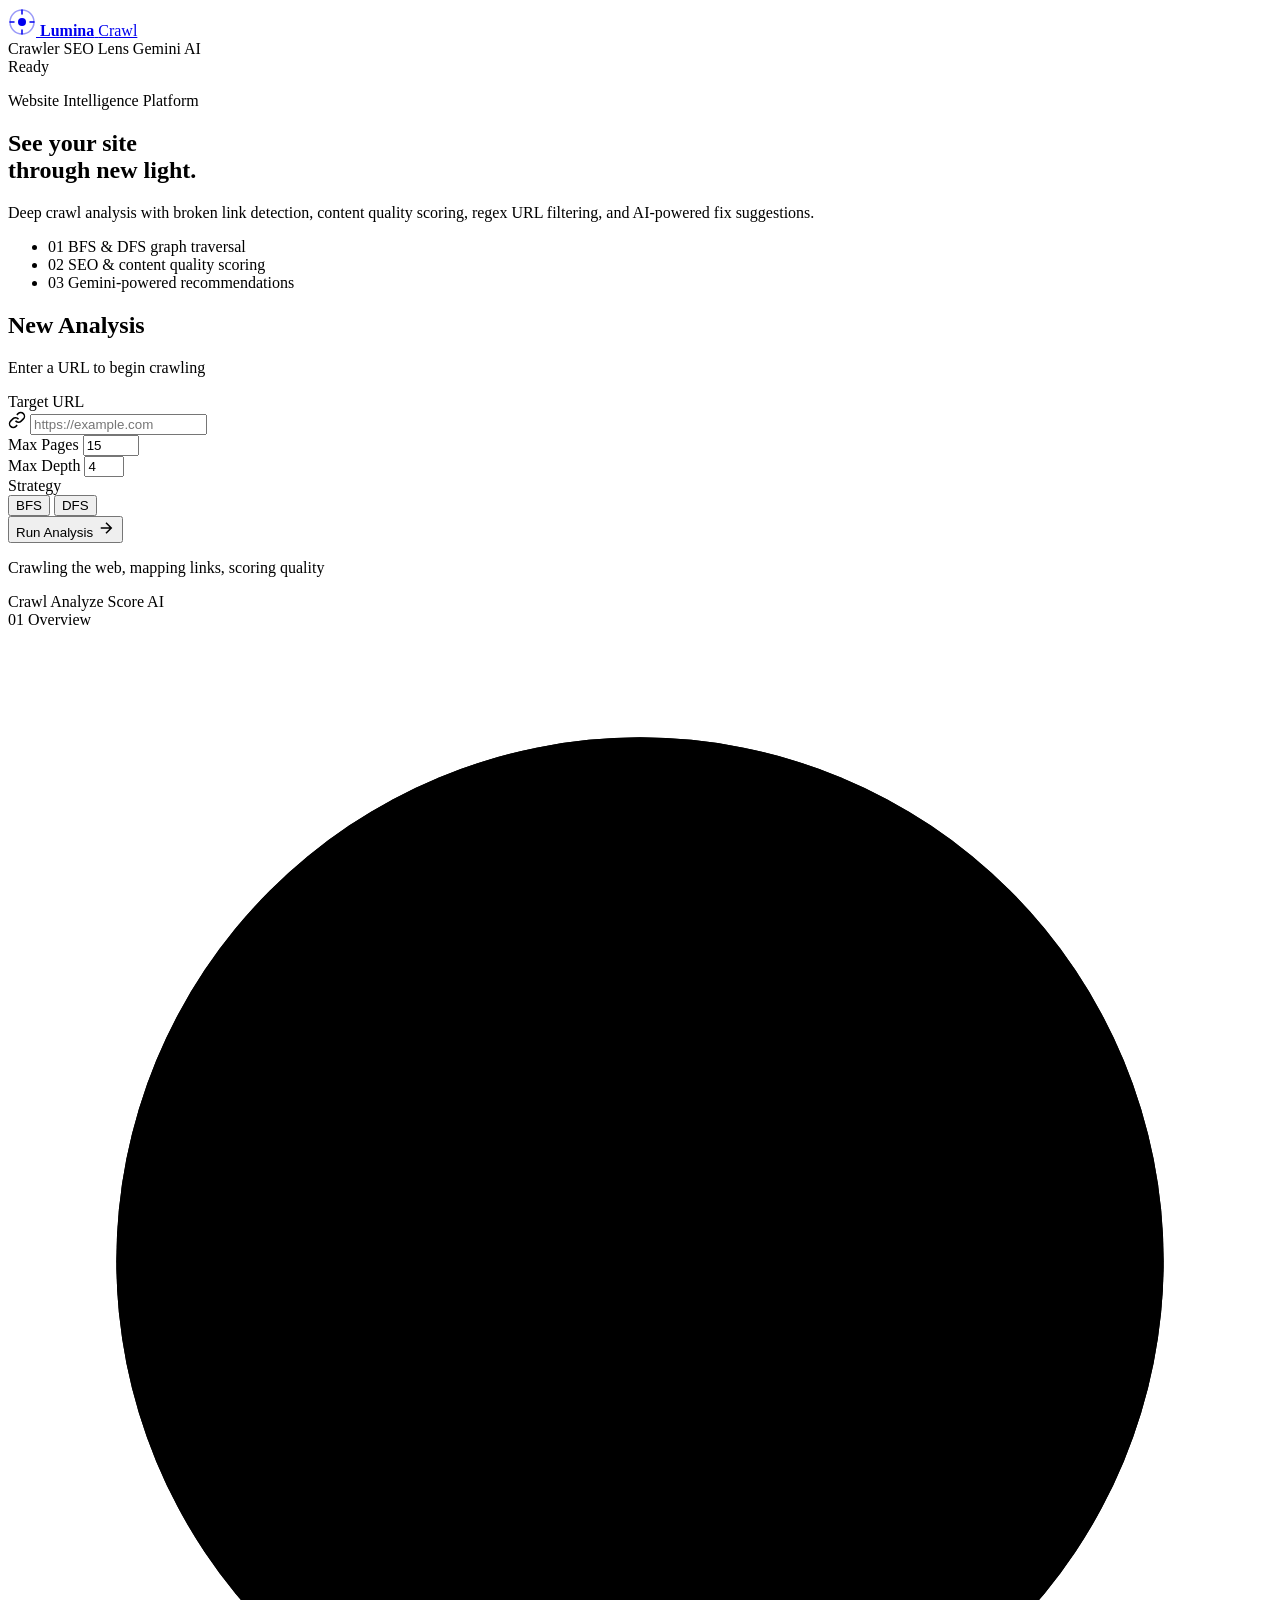
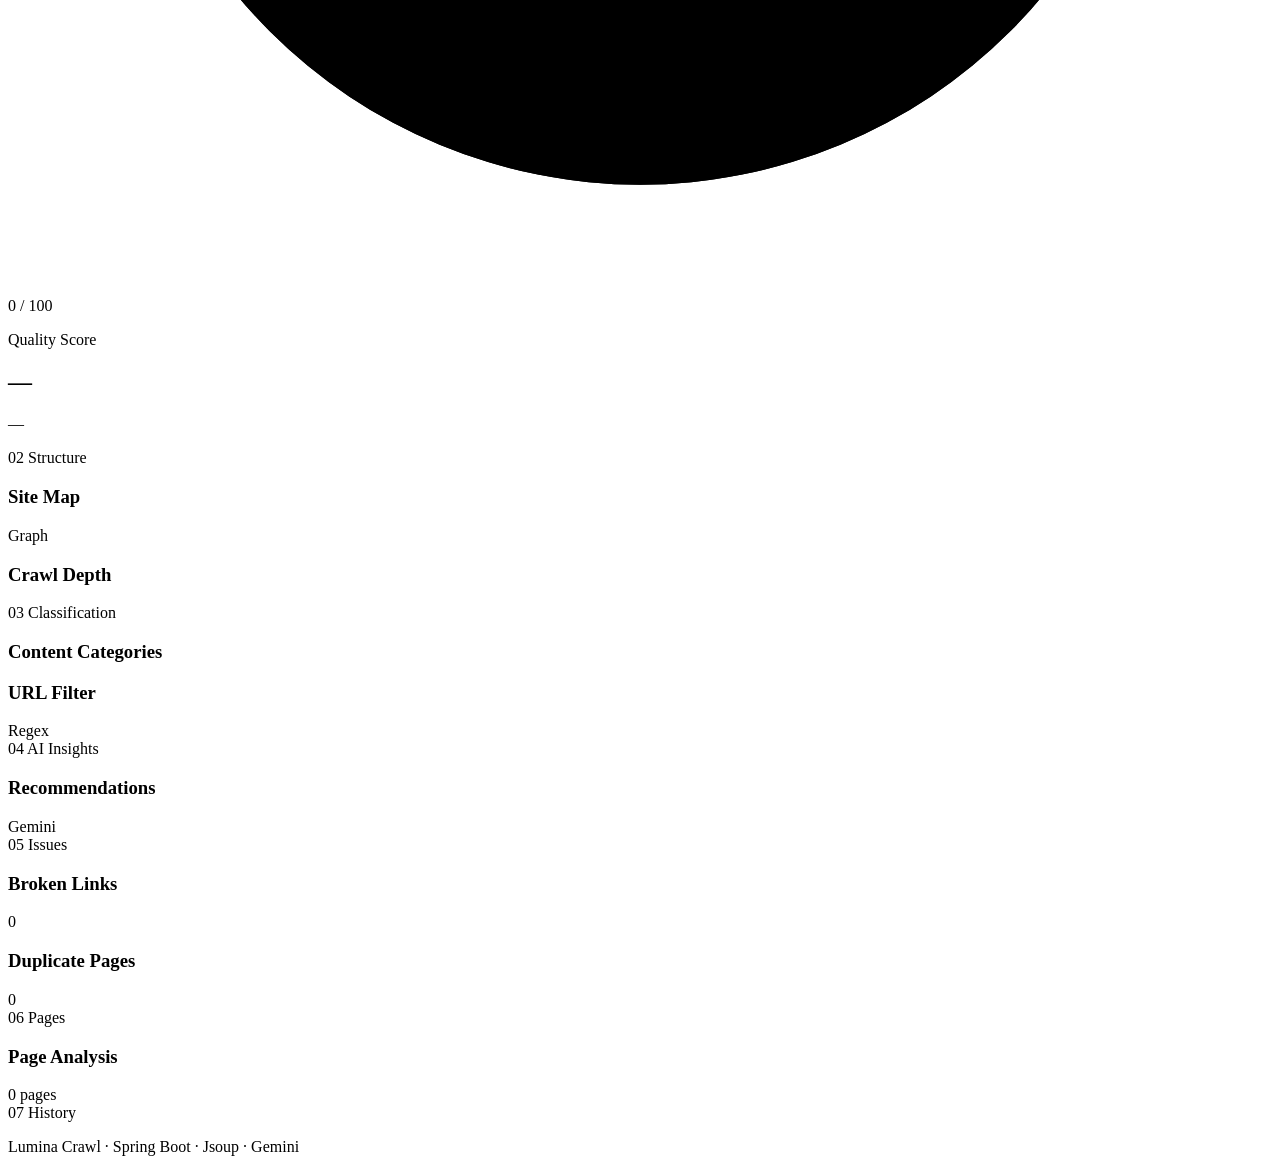
==== src/main/resources/static/index.html @ c360899d "feat: scaffold Lumina Crawl frontend shell" ====
<!DOCTYPE html>
<html lang="en">
<head>
    <meta charset="UTF-8">
    <meta name="viewport" content="width=device-width, initial-scale=1.0">
    <meta name="description" content="Lumina Crawl — AI-powered website quality analyzer with deep crawl, SEO scoring, and Gemini recommendations.">
    <title>Lumina Crawl — Website Quality Analyzer</title>
    <link rel="preconnect" href="https://fonts.googleapis.com">
    <link rel="preconnect" href="https://fonts.gstatic.com" crossorigin>
    <link href="https://fonts.googleapis.com/css2?family=Outfit:wght@300;400;500;600;700&family=Syne:wght@500;600;700;800&display=swap" rel="stylesheet">
    <link rel="stylesheet" href="/css/styles.css">
</head>
<body>
    <div class="grain" aria-hidden="true"></div>
    <div class="glow glow-a" aria-hidden="true"></div>
    <div class="glow glow-b" aria-hidden="true"></div>

    <header class="header">
        <div class="header-inner">
            <a href="/" class="logo">
                <span class="logo-icon">
                    <svg width="28" height="28" viewBox="0 0 28 28" fill="none" aria-hidden="true">
                        <circle cx="14" cy="14" r="12" stroke="currentColor" stroke-width="1.5" opacity="0.4"/>
                        <circle cx="14" cy="14" r="4" fill="currentColor"/>
                        <path d="M14 2v4M14 22v4M2 14h4M22 14h4" stroke="currentColor" stroke-width="1.5" stroke-linecap="round"/>
                    </svg>
                </span>
                <span class="logo-text">
                    <strong>Lumina</strong>
                    <span>Crawl</span>
                </span>
            </a>
            <nav class="header-nav">
                <span class="nav-tag">Crawler</span>
                <span class="nav-tag">SEO Lens</span>
                <span class="nav-tag nav-tag--accent">Gemini AI</span>
            </nav>
            <div class="status-pill">
                <span class="status-dot"></span>
                <span id="status-text">Ready</span>
            </div>
        </div>
    </header>

    <main>
        <section class="hero" id="input-section">
            <div class="hero-grid">
                <div class="hero-content">
                    <p class="eyebrow">Website Intelligence Platform</p>
                    <h1>See your site<br><span class="gradient-text">through new light.</span></h1>
                    <p class="hero-desc">Deep crawl analysis with broken link detection, content quality scoring, regex URL filtering, and AI-powered fix suggestions.</p>
                    <ul class="feature-list">
                        <li><span class="feature-num">01</span> BFS & DFS graph traversal</li>
                        <li><span class="feature-num">02</span> SEO & content quality scoring</li>
                        <li><span class="feature-num">03</span> Gemini-powered recommendations</li>
                    </ul>
                </div>

                <div class="scan-card">
                    <div class="scan-card-head">
                        <h2>New Analysis</h2>
                        <p>Enter a URL to begin crawling</p>
                    </div>
                    <form id="analyze-form" class="scan-form">
                        <div class="field">
                            <label for="url-input">Target URL</label>
                            <div class="input-wrap">
                                <svg class="input-icon" width="18" height="18" viewBox="0 0 24 24" fill="none" stroke="currentColor" stroke-width="2"><path d="M10 13a5 5 0 0 0 7.54.54l3-3a5 5 0 0 0-7.07-7.07l-1.72 1.71"/><path d="M14 11a5 5 0 0 0-7.54-.54l-3 3a5 5 0 0 0 7.07 7.07l1.71-1.71"/></svg>
                                <input type="url" id="url-input" placeholder="https://example.com" required>
                            </div>
                        </div>
                        <div class="field-row">
                            <div class="field">
                                <label for="max-pages">Max Pages</label>
                                <input type="number" id="max-pages" value="15" min="5" max="100">
                            </div>
                            <div class="field">
                                <label for="max-depth">Max Depth</label>
                                <input type="number" id="max-depth" value="4" min="1" max="8">
                            </div>
                            <div class="field">
                                <label>Strategy</label>
                                <div class="toggle" role="group" aria-label="Crawl strategy">
                                    <button type="button" class="toggle-btn active" data-strategy="BFS">BFS</button>
                                    <button type="button" class="toggle-btn" data-strategy="DFS">DFS</button>
                                </div>
                            </div>
                        </div>
                        <button type="submit" class="btn-primary" id="scan-btn">
                            <span>Run Analysis</span>
                            <svg width="18" height="18" viewBox="0 0 24 24" fill="none" stroke="currentColor" stroke-width="2"><path d="M5 12h14M12 5l7 7-7 7"/></svg>
                        </button>
                    </form>
                </div>
            </div>

            <div id="loading" class="loading hidden">
                <div class="loading-card">
                    <div class="loading-orbit">
                        <div class="orbit-ring"></div>
                        <div class="orbit-core"></div>
                    </div>
                    <p class="loading-text">Crawling the web, mapping links, scoring quality</p>
                    <div class="loading-steps">
                        <span class="step active" data-step="0">Crawl</span>
                        <span class="step-line"></span>
                        <span class="step" data-step="1">Analyze</span>
                        <span class="step-line"></span>
                        <span class="step" data-step="2">Score</span>
                        <span class="step-line"></span>
                        <span class="step" data-step="3">AI</span>
                    </div>
                </div>
            </div>
        </section>

        <section id="results" class="dashboard hidden">
            <div id="warnings-banner" class="alert hidden"></div>

            <div class="dash-section">
                <div class="section-label"><span>01</span> Overview</div>
                <div class="overview-card">
                    <div class="score-block">
                        <div class="score-ring" id="score-ring">
                            <svg viewBox="0 0 140 140">
                                <circle class="ring-track" cx="70" cy="70" r="58"/>
                                <circle class="ring-progress" cx="70" cy="70" r="58" id="score-circle"/>
                            </svg>
                            <div class="score-inner">
                                <span id="overall-score" class="score-num">0</span>
                                <span class="score-max">/ 100</span>
                            </div>
                        </div>
                        <p class="score-label">Quality Score</p>
                    </div>
                    <div class="overview-meta">
                        <h2 id="analyzed-url" class="site-url">—</h2>
                        <p id="crawl-info" class="site-meta">—</p>
                        <div class="chip-row" id="score-chips"></div>
                    </div>
                </div>
                <div class="metrics-grid" id="metrics-grid"></div>
            </div>

            <div class="dash-section">
                <div class="section-label"><span>02</span> Structure</div>
                <div class="panel-grid">
                    <article class="panel">
                        <header class="panel-header">
                            <h3>Site Map</h3>
                            <span class="badge">Graph</span>
                        </header>
                        <div id="site-tree" class="site-tree"></div>
                    </article>
                    <article class="panel">
                        <header class="panel-header">
                            <h3>Crawl Depth</h3>
                        </header>
                        <div id="depth-chart" class="depth-chart"></div>
                    </article>
                </div>
            </div>

            <div class="dash-section">
                <div class="section-label"><span>03</span> Classification</div>
                <div class="panel-grid">
                    <article class="panel">
                        <header class="panel-header"><h3>Content Categories</h3></header>
                        <div id="categories" class="tags"></div>
                    </article>
                    <article class="panel">
                        <header class="panel-header">
                            <h3>URL Filter</h3>
                            <span class="badge">Regex</span>
                        </header>
                        <div id="url-classifications" class="scroll-list"></div>
                    </article>
                </div>
            </div>

            <div class="dash-section">
                <div class="section-label"><span>04</span> AI Insights</div>
                <article class="panel panel--wide">
                    <header class="panel-header">
                        <h3>Recommendations</h3>
                        <span class="badge badge--mint">Gemini</span>
                    </header>
                    <div id="ai-recommendations" class="ai-grid"></div>
                </article>
            </div>

            <div class="dash-section">
                <div class="section-label"><span>05</span> Issues</div>
                <div class="panel-grid">
                    <article class="panel">
                        <header class="panel-header">
                            <h3>Broken Links</h3>
                            <span class="badge badge--warn" id="broken-count">0</span>
                        </header>
                        <div id="broken-links" class="scroll-list"></div>
                    </article>
                    <article class="panel">
                        <header class="panel-header">
                            <h3>Duplicate Pages</h3>
                            <span class="badge badge--warn" id="duplicate-count">0</span>
                        </header>
                        <div id="duplicate-pages" class="scroll-list"></div>
                    </article>
                </div>
            </div>

            <div class="dash-section">
                <div class="section-label"><span>06</span> Pages</div>
                <article class="panel panel--wide">
                    <header class="panel-header">
                        <h3>Page Analysis</h3>
                        <span class="badge" id="page-count">0 pages</span>
                    </header>
                    <div id="pages-table" class="data-table"></div>
                </article>
            </div>

            <div class="dash-section">
                <div class="section-label"><span>07</span> History</div>
                <div id="history-list" class="history-grid"></div>
            </div>
        </section>
    </main>

    <footer class="footer">
        <p>Lumina Crawl &middot; Spring Boot &middot; Jsoup &middot; Gemini</p>
    </footer>

    <div id="toast" class="toast hidden" role="alert"></div>

    <script src="/js/app.js"></script>
</body>
</html>
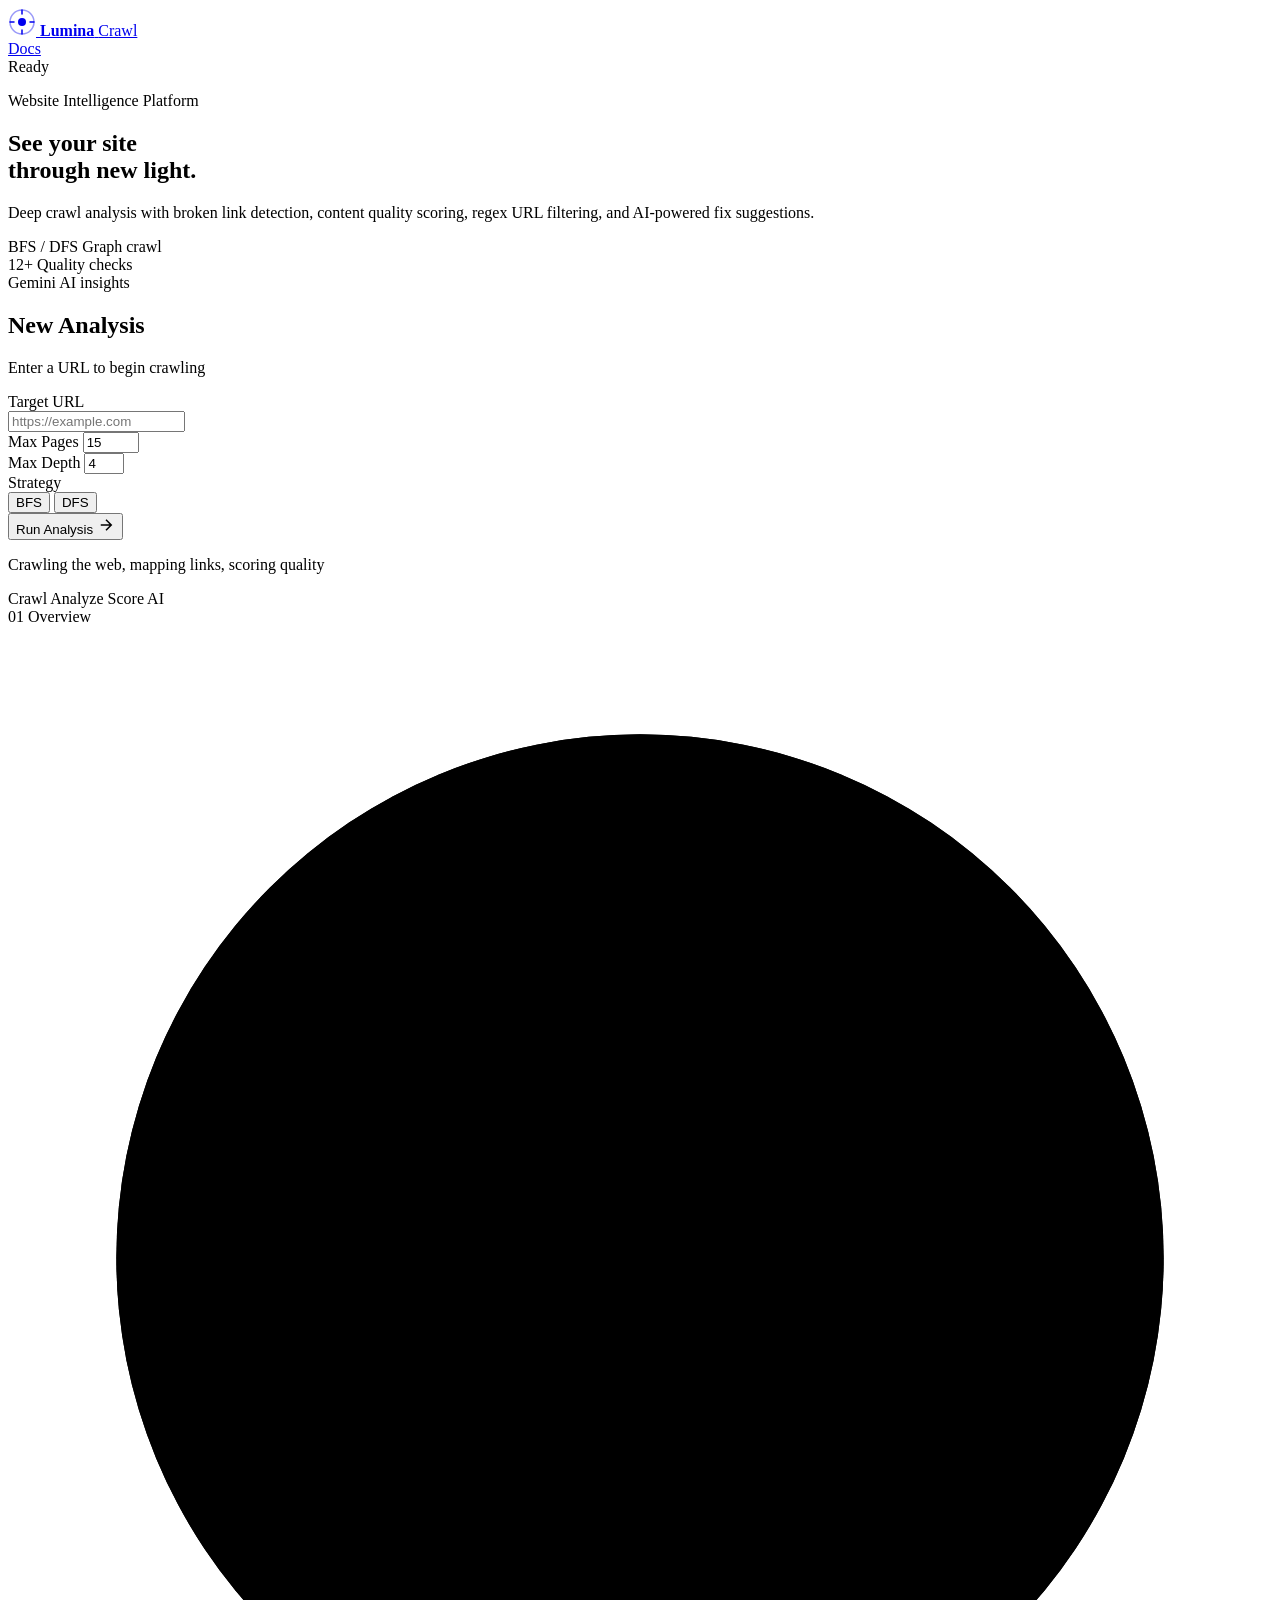
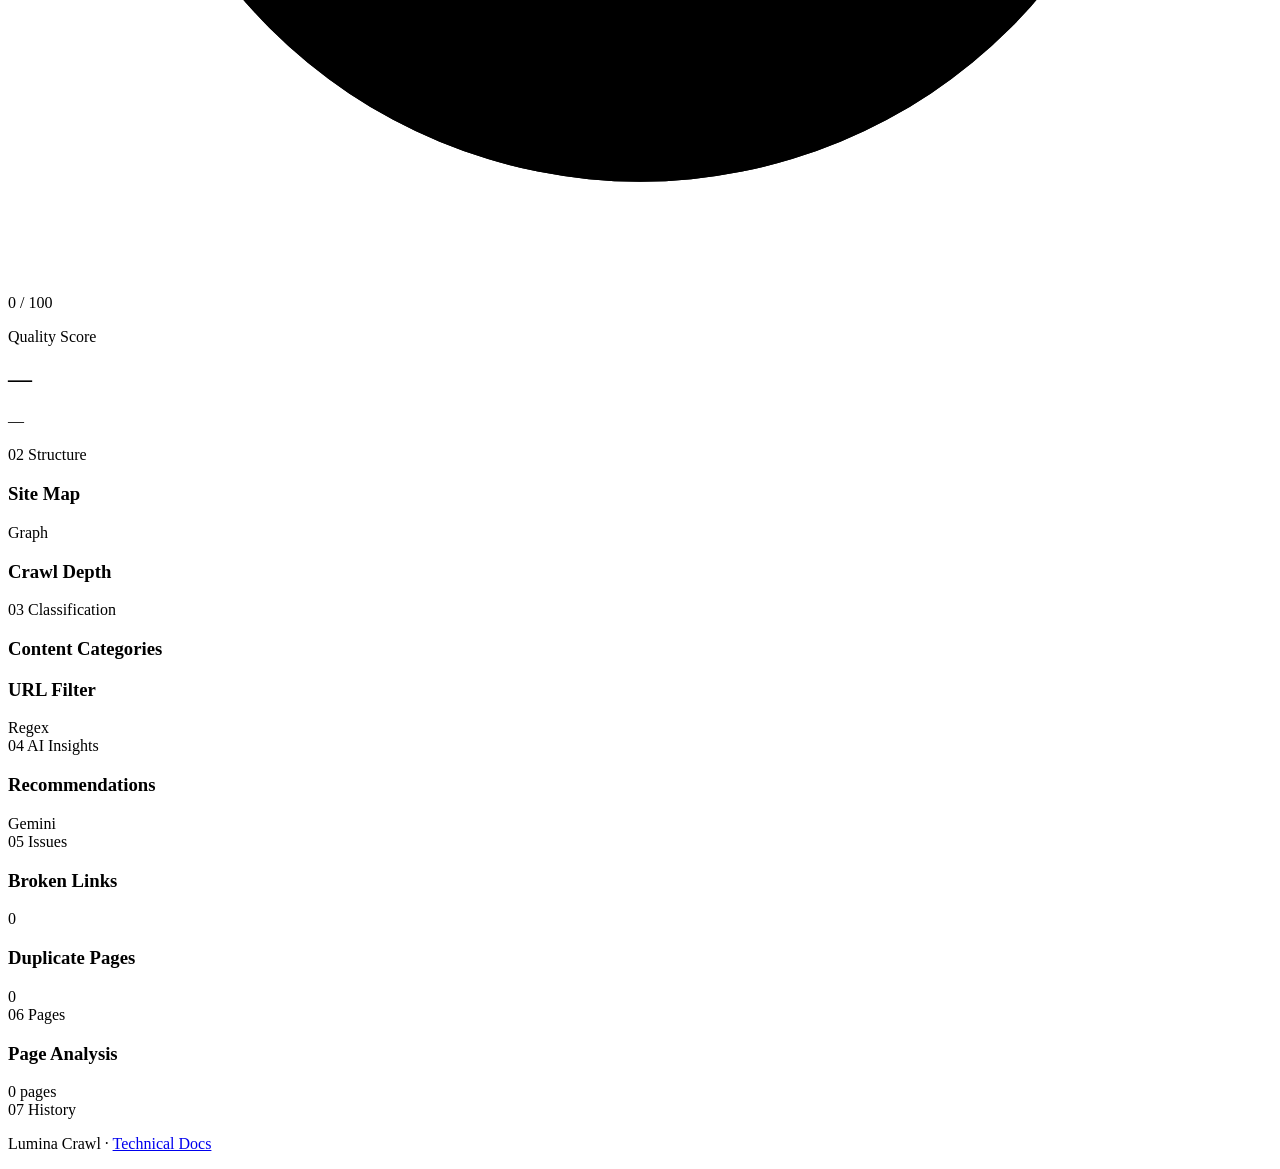
==== commit 92e552e0: "feat: add docs page and polish landing UI Add technical docs with architecture reference, refine her" ====
--- a/src/main/resources/static/index.html
+++ b/src/main/resources/static/index.html
@@ -8,7 +8,7 @@
     <link rel="preconnect" href="https://fonts.googleapis.com">
     <link rel="preconnect" href="https://fonts.gstatic.com" crossorigin>
     <link href="https://fonts.googleapis.com/css2?family=Outfit:wght@300;400;500;600;700&family=Syne:wght@500;600;700;800&display=swap" rel="stylesheet">
-    <link rel="stylesheet" href="/css/styles.css">
+    <link rel="stylesheet" href="/css/styles.css?v=3">
 </head>
 <body>
     <div class="grain" aria-hidden="true"></div>
@@ -30,14 +30,12 @@
                     <span>Crawl</span>
                 </span>
             </a>
-            <nav class="header-nav">
-                <span class="nav-tag">Crawler</span>
-                <span class="nav-tag">SEO Lens</span>
-                <span class="nav-tag nav-tag--accent">Gemini AI</span>
-            </nav>
-            <div class="status-pill">
-                <span class="status-dot"></span>
-                <span id="status-text">Ready</span>
+            <div class="header-actions">
+                <a href="/docs.html" class="header-link">Docs</a>
+                <div class="status-pill">
+                    <span class="status-dot"></span>
+                    <span id="status-text">Ready</span>
+                </div>
             </div>
         </div>
     </header>
@@ -49,11 +47,20 @@
                     <p class="eyebrow">Website Intelligence Platform</p>
                     <h1>See your site<br><span class="gradient-text">through new light.</span></h1>
                     <p class="hero-desc">Deep crawl analysis with broken link detection, content quality scoring, regex URL filtering, and AI-powered fix suggestions.</p>
-                    <ul class="feature-list">
-                        <li><span class="feature-num">01</span> BFS & DFS graph traversal</li>
-                        <li><span class="feature-num">02</span> SEO & content quality scoring</li>
-                        <li><span class="feature-num">03</span> Gemini-powered recommendations</li>
-                    </ul>
+                    <div class="hero-stats">
+                        <div class="hero-stat">
+                            <span class="hero-stat-value">BFS / DFS</span>
+                            <span class="hero-stat-label">Graph crawl</span>
+                        </div>
+                        <div class="hero-stat">
+                            <span class="hero-stat-value">12+</span>
+                            <span class="hero-stat-label">Quality checks</span>
+                        </div>
+                        <div class="hero-stat">
+                            <span class="hero-stat-value">Gemini</span>
+                            <span class="hero-stat-label">AI insights</span>
+                        </div>
+                    </div>
                 </div>
 
                 <div class="scan-card">
@@ -65,8 +72,7 @@
                         <div class="field">
                             <label for="url-input">Target URL</label>
                             <div class="input-wrap">
-                                <svg class="input-icon" width="18" height="18" viewBox="0 0 24 24" fill="none" stroke="currentColor" stroke-width="2"><path d="M10 13a5 5 0 0 0 7.54.54l3-3a5 5 0 0 0-7.07-7.07l-1.72 1.71"/><path d="M14 11a5 5 0 0 0-7.54-.54l-3 3a5 5 0 0 0 7.07 7.07l1.71-1.71"/></svg>
-                                <input type="url" id="url-input" placeholder="https://example.com" required>
+                                <input type="url" id="url-input" placeholder="https://example.com" required autocomplete="url">
                             </div>
                         </div>
                         <div class="field-row">
@@ -228,7 +234,7 @@
     </main>
 
     <footer class="footer">
-        <p>Lumina Crawl &middot; Spring Boot &middot; Jsoup &middot; Gemini</p>
+        <p>Lumina Crawl &middot; <a href="/docs.html">Technical Docs</a></p>
     </footer>
 
     <div id="toast" class="toast hidden" role="alert"></div>
